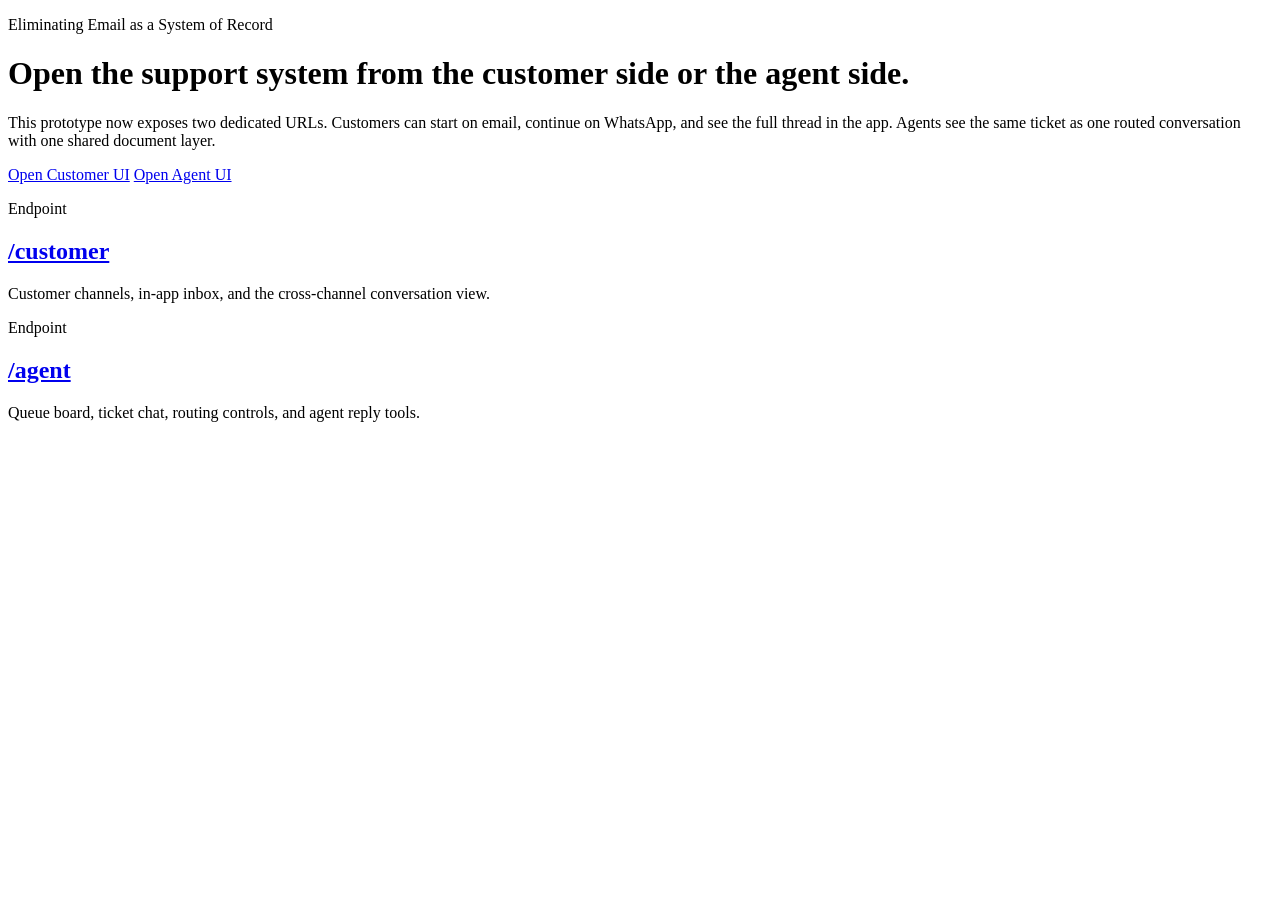
==== src/main/resources/static/index.html @ eec109f6 "Prepare omnichannel support prototype for cloud deployment" ====
<!DOCTYPE html>
<html lang="en">
<head>
    <meta charset="UTF-8">
    <meta name="viewport" content="width=device-width, initial-scale=1.0">
    <title>Omnichannel Support Prototype</title>
    <link rel="stylesheet" href="/app.css">
</head>
<body data-view="landing">
<div class="page-shell">
    <header class="hero">
        <div>
            <p class="eyebrow">Eliminating Email as a System of Record</p>
            <h1>Open the support system from the customer side or the agent side.</h1>
            <p class="hero-copy">
                This prototype now exposes two dedicated URLs. Customers can start on email, continue on WhatsApp,
                and see the full thread in the app. Agents see the same ticket as one routed conversation with one
                shared document layer.
            </p>
        </div>
        <div class="hero-actions">
            <a class="route-link primary" href="/customer">Open Customer UI</a>
            <a class="route-link" href="/agent">Open Agent UI</a>
        </div>
    </header>

    <section class="surface landing-surface">
        <div class="route-grid">
            <article class="route-card">
                <p class="eyebrow">Endpoint</p>
                <h2><a href="/customer">/customer</a></h2>
                <p>Customer channels, in-app inbox, and the cross-channel conversation view.</p>
            </article>
            <article class="route-card">
                <p class="eyebrow">Endpoint</p>
                <h2><a href="/agent">/agent</a></h2>
                <p>Queue board, ticket chat, routing controls, and agent reply tools.</p>
            </article>
        </div>
    </section>
</div>
</body>
</html>
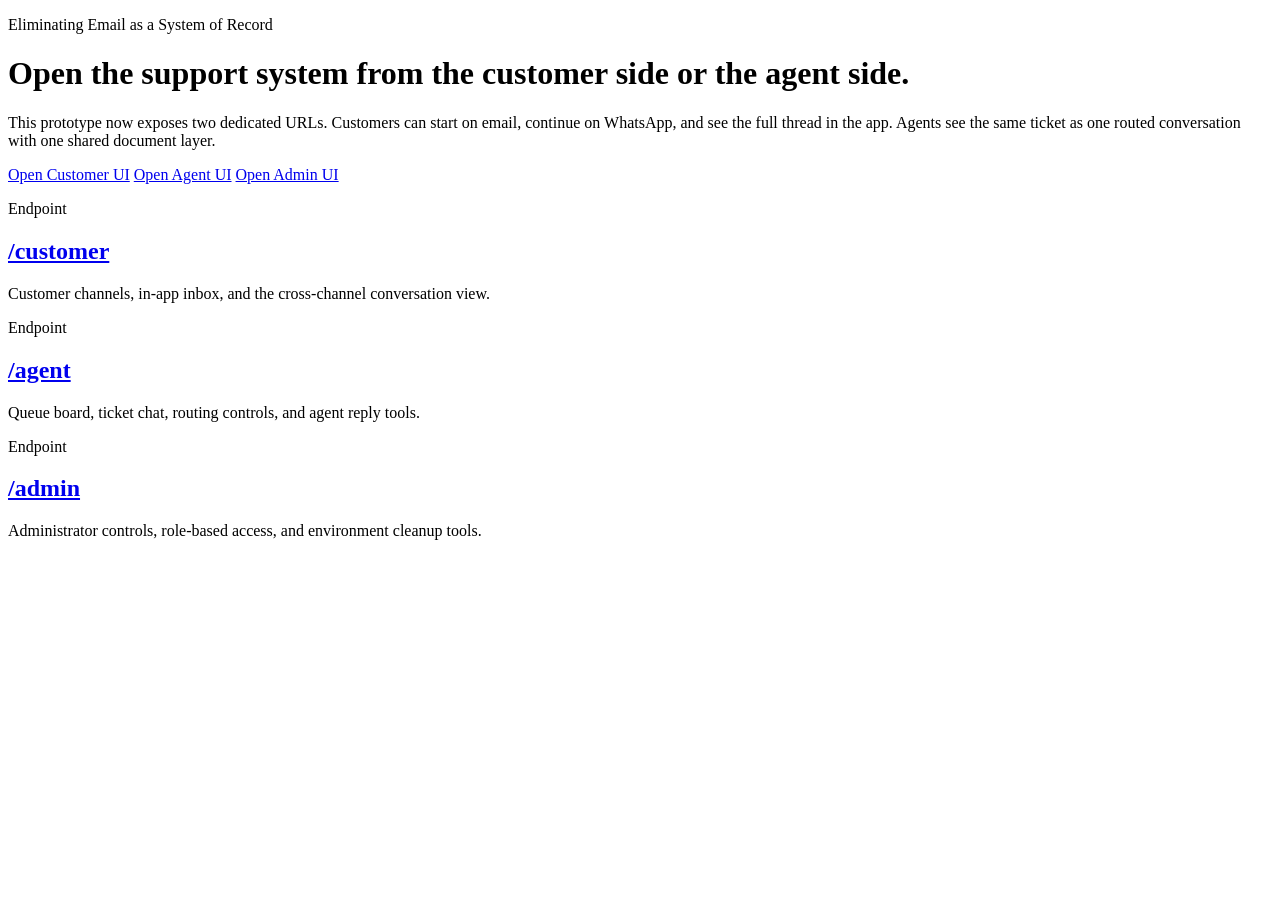
==== commit 4de75c66: "Add admin cleanup tools and finalize document access flow" ====
--- a/src/main/resources/static/index.html
+++ b/src/main/resources/static/index.html
@@ -21,6 +21,7 @@
         <div class="hero-actions">
             <a class="route-link primary" href="/customer">Open Customer UI</a>
             <a class="route-link" href="/agent">Open Agent UI</a>
+            <a class="route-link" href="/admin">Open Admin UI</a>
         </div>
     </header>
 
@@ -36,6 +37,11 @@
                 <h2><a href="/agent">/agent</a></h2>
                 <p>Queue board, ticket chat, routing controls, and agent reply tools.</p>
             </article>
+            <article class="route-card">
+                <p class="eyebrow">Endpoint</p>
+                <h2><a href="/admin">/admin</a></h2>
+                <p>Administrator controls, role-based access, and environment cleanup tools.</p>
+            </article>
         </div>
     </section>
 </div>
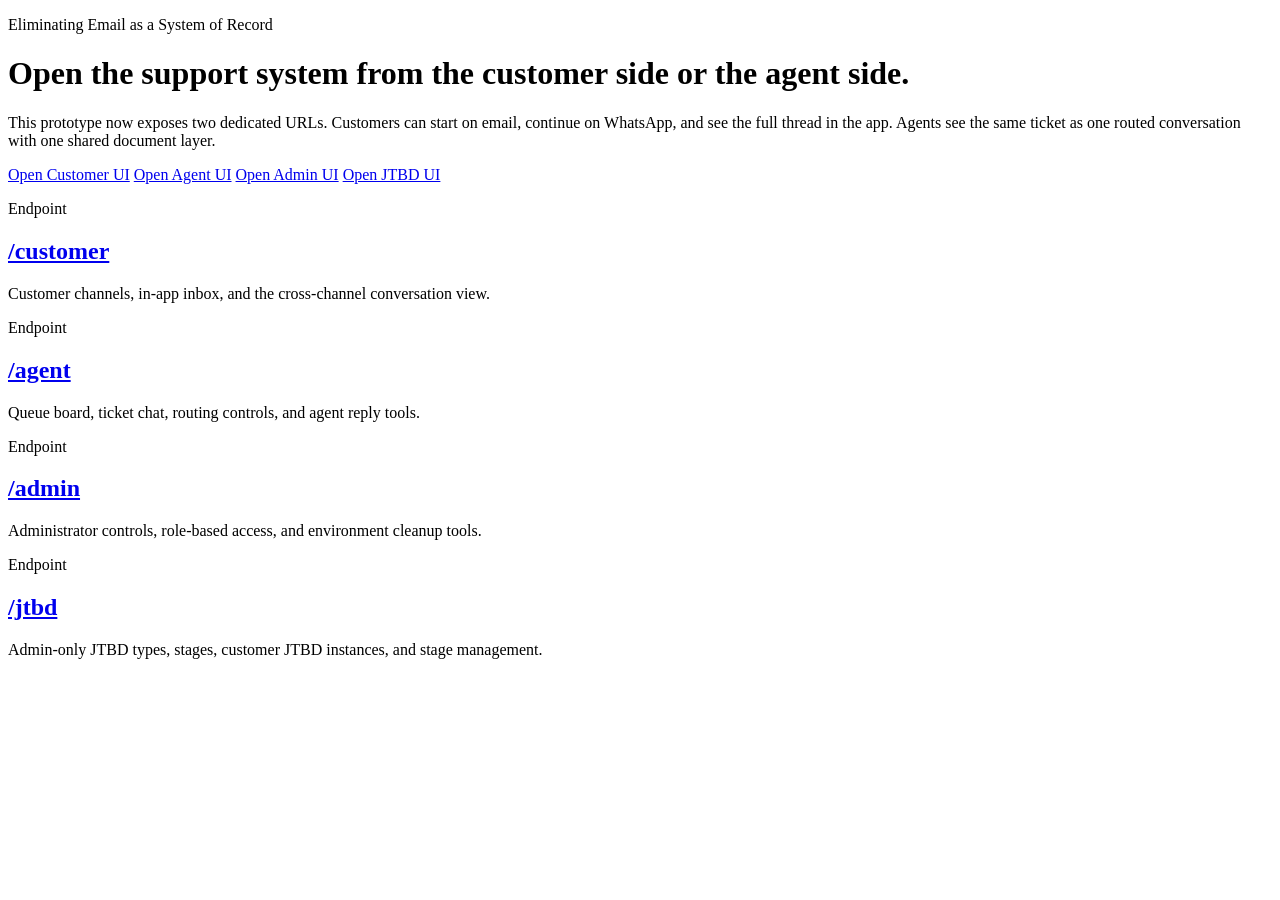
==== commit ec1d5ebf: "Add JTBD management and routing flow" ====
--- a/src/main/resources/static/index.html
+++ b/src/main/resources/static/index.html
@@ -22,6 +22,7 @@
             <a class="route-link primary" href="/customer">Open Customer UI</a>
             <a class="route-link" href="/agent">Open Agent UI</a>
             <a class="route-link" href="/admin">Open Admin UI</a>
+            <a class="route-link" href="/jtbd">Open JTBD UI</a>
         </div>
     </header>
 
@@ -42,6 +43,11 @@
                 <h2><a href="/admin">/admin</a></h2>
                 <p>Administrator controls, role-based access, and environment cleanup tools.</p>
             </article>
+            <article class="route-card">
+                <p class="eyebrow">Endpoint</p>
+                <h2><a href="/jtbd">/jtbd</a></h2>
+                <p>Admin-only JTBD types, stages, customer JTBD instances, and stage management.</p>
+            </article>
         </div>
     </section>
 </div>
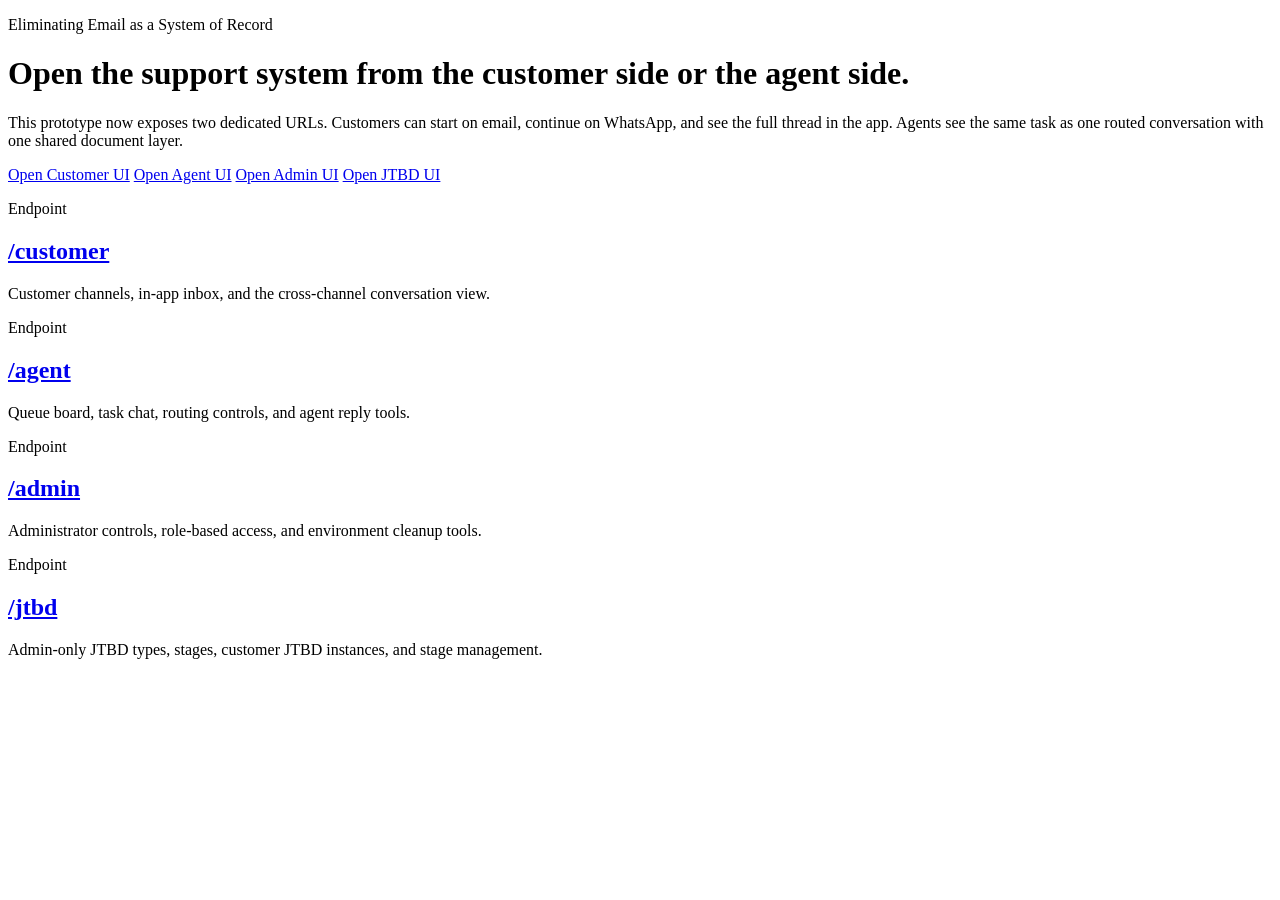
==== commit 23dd47d7: "Rename tickets to tasks" ====
--- a/src/main/resources/static/index.html
+++ b/src/main/resources/static/index.html
@@ -14,7 +14,7 @@
             <h1>Open the support system from the customer side or the agent side.</h1>
             <p class="hero-copy">
                 This prototype now exposes two dedicated URLs. Customers can start on email, continue on WhatsApp,
-                and see the full thread in the app. Agents see the same ticket as one routed conversation with one
+                and see the full thread in the app. Agents see the same task as one routed conversation with one
                 shared document layer.
             </p>
         </div>
@@ -36,7 +36,7 @@
             <article class="route-card">
                 <p class="eyebrow">Endpoint</p>
                 <h2><a href="/agent">/agent</a></h2>
-                <p>Queue board, ticket chat, routing controls, and agent reply tools.</p>
+                <p>Queue board, task chat, routing controls, and agent reply tools.</p>
             </article>
             <article class="route-card">
                 <p class="eyebrow">Endpoint</p>
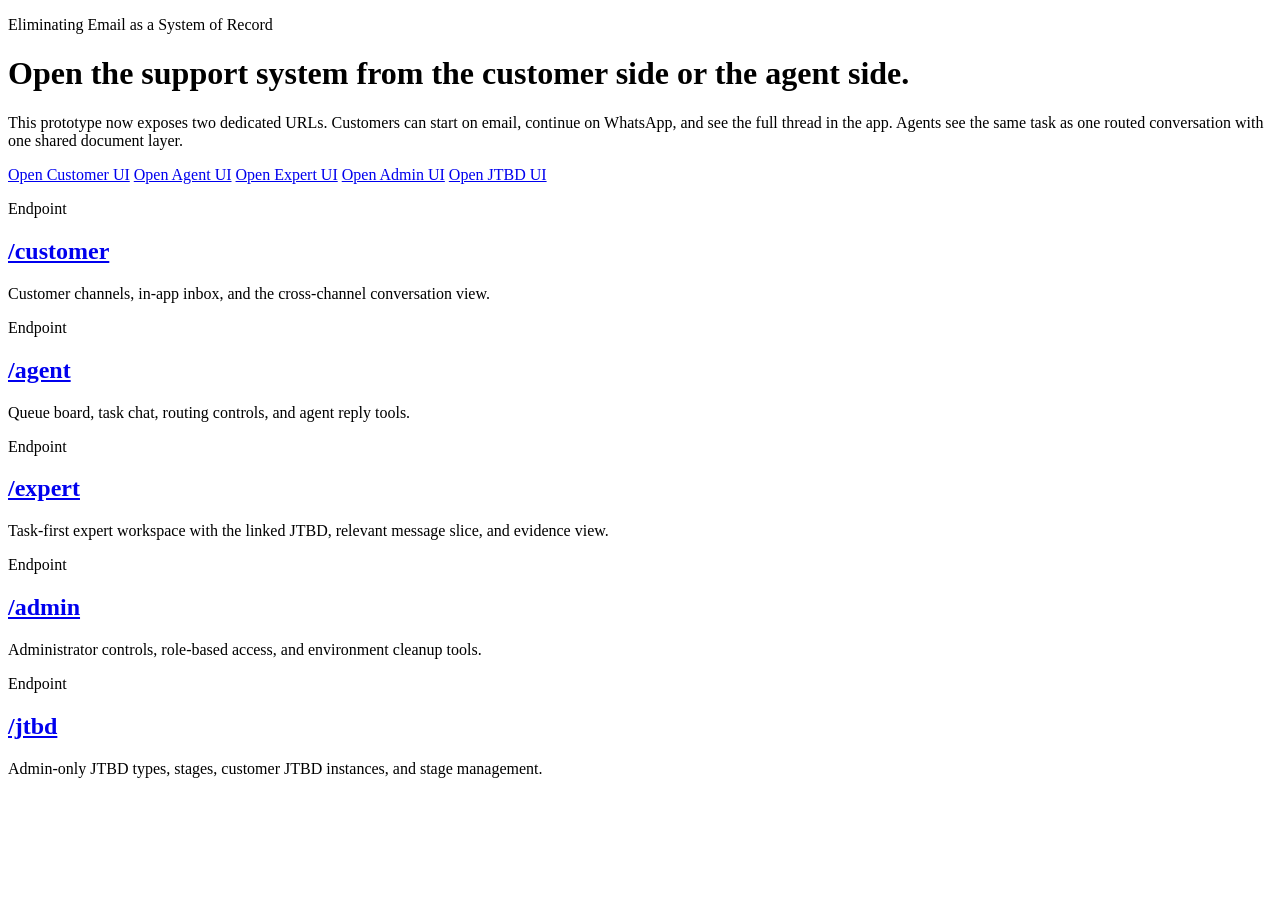
==== commit ace3ae70: "Refine conversation orchestration and expert workflows" ====
--- a/src/main/resources/static/index.html
+++ b/src/main/resources/static/index.html
@@ -21,6 +21,7 @@
         <div class="hero-actions">
             <a class="route-link primary" href="/customer">Open Customer UI</a>
             <a class="route-link" href="/agent">Open Agent UI</a>
+            <a class="route-link" href="/expert">Open Expert UI</a>
             <a class="route-link" href="/admin">Open Admin UI</a>
             <a class="route-link" href="/jtbd">Open JTBD UI</a>
         </div>
@@ -40,6 +41,11 @@
             </article>
             <article class="route-card">
                 <p class="eyebrow">Endpoint</p>
+                <h2><a href="/expert">/expert</a></h2>
+                <p>Task-first expert workspace with the linked JTBD, relevant message slice, and evidence view.</p>
+            </article>
+            <article class="route-card">
+                <p class="eyebrow">Endpoint</p>
                 <h2><a href="/admin">/admin</a></h2>
                 <p>Administrator controls, role-based access, and environment cleanup tools.</p>
             </article>
